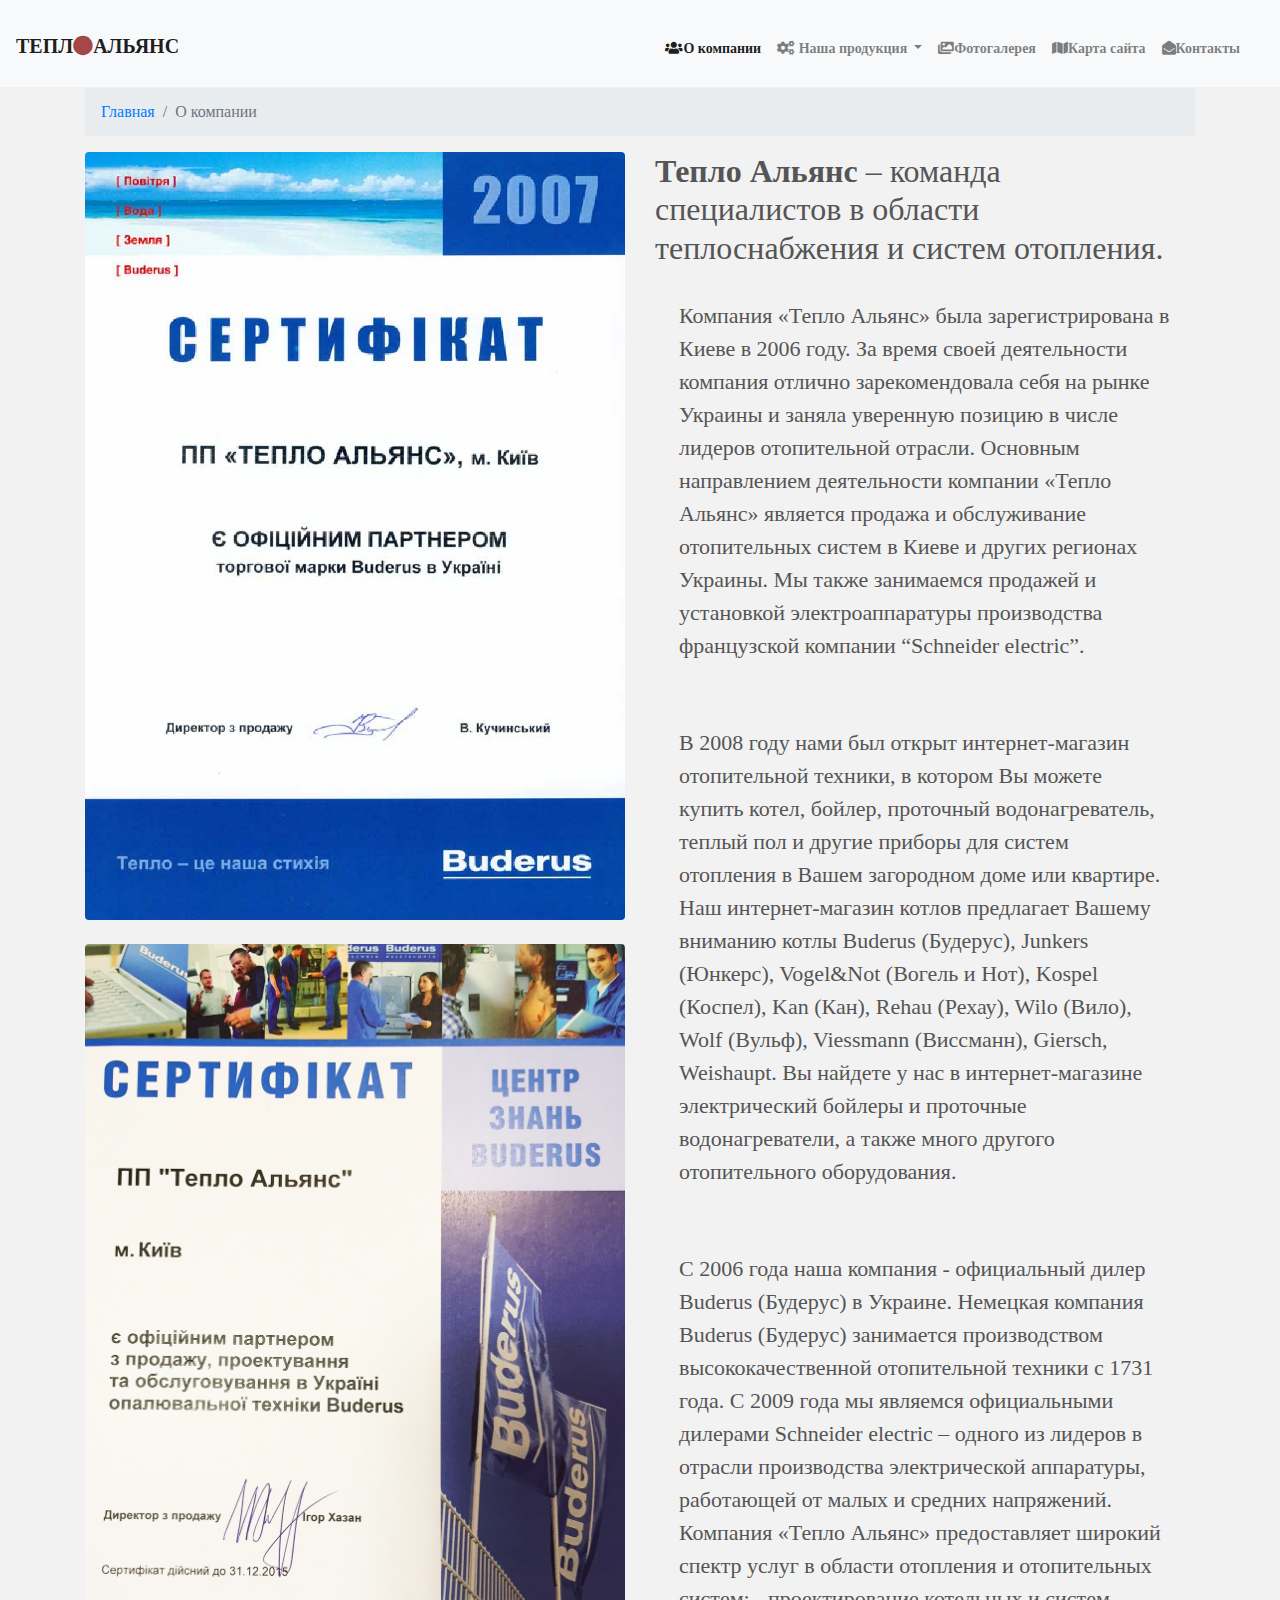
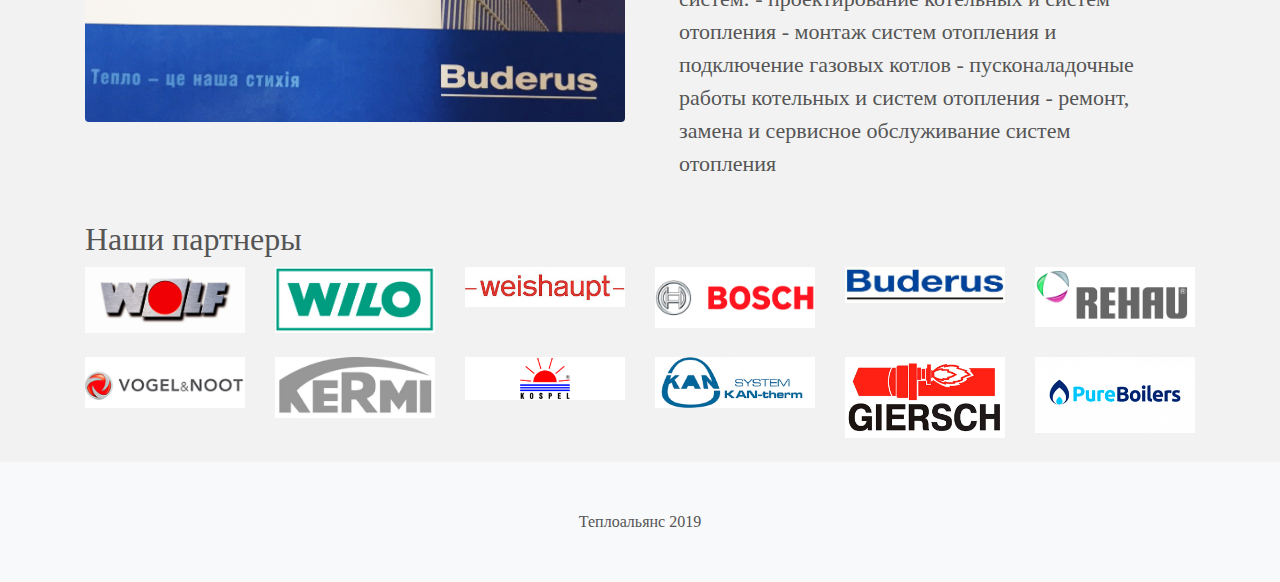
==== osadchiy/about.html @ 0821110b "Add files via upload" ====
<!DOCTYPE html>
<html lang="ru">
<head>
    <title>teplo</title>
    <meta charset="UTF-8" />
    <meta name="viewport" content="width=device-width, initial-scale=1, shrink-to-fit=no">
    <link href="https://fonts.googleapis.com/css?family=Cuprum" rel="stylesheet">
    <link rel="stylesheet" href="https://stackpath.bootstrapcdn.com/bootstrap/4.3.1/css/bootstrap.min.css" integrity="sha384-ggOyR0iXCbMQv3Xipma34MD+dH/1fQ784/j6cY/iJTQUOhcWr7x9JvoRxT2MZw1T" crossorigin="anonymous">
    <link href="css/style.css" rel="stylesheet">
    <link href="libs/fontawesome/all.min.css" rel="stylesheet">
    </head>
<body style="background-attachment:fixed" topmargin="0">
  <header>
    <nav class="navbar navbar-expand-lg navbar-light bg-light fixed-top">
  <a class="navbar-brand" href="index.html">ТЕПЛ<i class="fa fa-circle"></i>АЛЬЯНС</a>
  <button class="navbar-toggler" type="button" data-toggle="collapse" data-target="#navbarSupportedContent" aria-controls="navbarSupportedContent" aria-expanded="false" aria-label="Toggle navigation">
    <span class="navbar-toggler-icon"></span>
  </button>
  <div class="collapse navbar-collapse justify-content-end " id="navbarSupportedContent">
    <ul class="navbar navbar-nav  ">
      <li class="nav-item active">
        <a class="nav-link " href="about.html"><i class="fa fa-users"></i>О компании</a>
      </li>
      <li class="nav-item dropdown">
        <a class="nav-link dropdown-toggle" href="#" id="navbarDropdown" role="button" data-toggle="dropdown" aria-haspopup="true" aria-expanded="false"><i class="fa fa-cogs"></i>
          Наша продукция
        </a>
        <div class="dropdown-menu" aria-labelledby="navbarDropdown">
          <a class="dropdown-item" href="#">Гелиосистемы и солнечные коллекторы</a>
          <a class="dropdown-item" href="#">Отопительные котлы</a>
          <a class="dropdown-item" href="#">Системы отопления теплый пол</a>
          <a class="dropdown-item" href="#">Бойлеры (накопительные водонагреватели)</a>
          <a class="dropdown-item" href="#">Колонки (проточные водонагреватели)</a>
          <a class="dropdown-item" href="#">Радиаторы отопления</a>
          <a class="dropdown-item" href="#">Трубы для системы отопления, водоснабжения, канализации</a>
          <a class="dropdown-item" href="#">Проектирование котельных и систем отопления<br>Газовые котельные установки</a>
          <a class="dropdown-item" href="#">Монтаж систем отопления</a>
          <a class="dropdown-item" href="#">Пуско-наладка и настройка системы отопления</a>
          <a class="dropdown-item" href="#">Ремонт, замена и сервисное обслуживание котлов и систем отопления</a>
        </div>
      </li>
       <li class="nav-item">
        <a class="nav-link" href="#"><i class="fa fa-images"></i>Фотогалерея</a>
      </li>
       <li class="nav-item">
        <a class="nav-link" href="#"><i class="fa fa-map"></i>Карта сайта</a>
      </li>
       <li class="nav-item">
        <a class="nav-link" href="contacts.html"><i class="fa fa-envelope-open"></i>Контакты</a>
      </li>
    </ul>
  </div>
</nav>
  <div class="container">
    <h1 class="mt-4 mb-3">О
      <small>НАС</small>
    </h1>

    <ol class="breadcrumb">
      <li class="breadcrumb-item">
        <a href="index.html">Главная</a>
      </li>
      <li class="breadcrumb-item active">О компании</li>
    </ol>
    <div class="row">
      <div class="col-lg-6">
        <img class="img-fluid rounded mb-4" src="img/sertifikat1.jpg" alt="">
        <img class="img-fluid rounded mb-4" src="img/sertifikat2.jpg" alt="">
      </div>
      <div class="col-lg-6">
        <h2><b>Тепло Альянс</b> – команда специалистов в области теплоснабжения и систем отопления.</h2>
        <p class="p-4">Компания «Тепло Альянс» была зарегистрирована в Киеве в 2006 году. За время своей деятельности компания отлично зарекомендовала себя на рынке Украины и заняла уверенную позицию в числе лидеров отопительной отрасли. Основным направлением деятельности компании «Тепло Альянс» является продажа и обслуживание отопительных систем в Киеве и других регионах Украины. Мы также занимаемся продажей и установкой электроаппаратуры производства французской компании “Schneider electric”.</p>
        <p class="p-4">В 2008 году нами был открыт интернет-магазин отопительной техники, в котором Вы можете купить котел, бойлер, проточный водонагреватель, теплый пол и другие приборы для систем отопления в Вашем загородном доме или квартире. Наш интернет-магазин котлов предлагает Вашему вниманию котлы Buderus (Будерус), Junkers (Юнкерс), Vogel&Not (Вогель и Нот), Kospel (Коспел), Kan (Кан), Rehau (Рехау), Wilo (Вило), Wolf (Вульф), Viessmann (Виссманн), Giersch, Weishaupt. Вы найдете у нас в интернет-магазине электрический бойлеры  и проточные водонагреватели, а также много другого отопительного оборудования.</p>
        <p class="p-4">С 2006 года наша компания - официальный дилер Buderus (Будерус) в Украине. Немецкая компания Buderus (Будерус) занимается производством  высококачественной отопительной техники с 1731 года.  
			С 2009 года мы являемся официальными дилерами Schneider electric – одного из лидеров в отрасли производства электрической аппаратуры, работающей от малых и средних напряжений.
			 
			Компания «Тепло Альянс» предоставляет широкий спектр услуг в области отопления и отопительных систем:
			- проектирование котельных и систем отопления
			- монтаж систем отопления и подключение газовых котлов
			- пусконаладочные работы котельных и систем отопления
			- ремонт, замена и сервисное обслуживание систем отопления</p>
      </div>
    </div>
    <h2>Наши партнеры</h2>
    <div class="row">
      <div class="col-lg-2 col-sm-4 mb-4">
        <img class="img-fluid" src="img/logo/wolf.jpg" alt="">
      </div>
      <div class="col-lg-2 col-sm-4 mb-4">
        <img class="img-fluid" src="img/logo/wilo.jpg" alt="">
      </div>
      <div class="col-lg-2 col-sm-4 mb-4">
        <img class="img-fluid" src="img/logo/weishaupt.jpg" alt="">
      </div>
      <div class="col-lg-2 col-sm-4 mb-4">
        <img class="img-fluid" src="img/logo/bosch.jpg" alt="">
      </div>
      <div class="col-lg-2 col-sm-4 mb-4">
        <img class="img-fluid" src="img/logo/buderus.jpg" alt="">
      </div>
      <div class="col-lg-2 col-sm-4 mb-4">
        <img class="img-fluid" src="img/logo/rehau.jpg" alt="">
      </div>
      <div class="col-lg-2 col-sm-4 mb-4">
        <img class="img-fluid" src="img/logo/vogel.jpg" alt="">
      </div>
      <div class="col-lg-2 col-sm-4 mb-4">
        <img class="img-fluid" src="img/logo/Kermi.jpg" alt="">
      </div>
      <div class="col-lg-2 col-sm-4 mb-4">
        <img class="img-fluid" src="img/logo/kospel.png" alt="">
      </div>
      <div class="col-lg-2 col-sm-4 mb-4">
        <img class="img-fluid" src="img/logo/kan.jpg" alt="">
      </div>
      <div class="col-lg-2 col-sm-4 mb-4">
        <img class="img-fluid" src="img/logo/giersch.jpg" alt="">
      </div>
      <div class="col-lg-2 col-sm-4 mb-4">
        <img class="img-fluid" src="img/logo/Pure-Boiler.jpg" alt="">
      </div>
    </div>
    <!-- /.row -->
  </div>
<footer class="py-5 bg-light">
    <div class="container">
      <p class="m-0 text-center text-black ">Теплоальянс 2019</p>
    </div>
  </footer>

    <script src="https://code.jquery.com/jquery-3.3.1.slim.min.js" integrity="sha384-q8i/X+965DzO0rT7abK41JStQIAqVgRVzpbzo5smXKp4YfRvH+8abtTE1Pi6jizo" crossorigin="anonymous"></script>
    <script src="https://cdnjs.cloudflare.com/ajax/libs/popper.js/1.14.7/umd/popper.min.js" integrity="sha384-UO2eT0CpHqdSJQ6hJty5KVphtPhzWj9WO1clHTMGa3JDZwrnQq4sF86dIHNDz0W1" crossorigin="anonymous"></script>
    <script src="https://stackpath.bootstrapcdn.com/bootstrap/4.3.1/js/bootstrap.min.js" integrity="sha384-JjSmVgyd0p3pXB1rRibZUAYoIIy6OrQ6VrjIEaFf/nJGzIxFDsf4x0xIM+B07jRM" crossorigin="anonymous"></script>
</body>
</html>
---- osadchiy/css/style.css ----
body{
 font-family:"Lato";
 background-color:#f2f2f2;
  color: #555;
  font-weight: 300;
  font-size: 16px;
       -webkit-font-smoothing:antialiased;
       -webkit-overflow-scrolling:touch;

}
.dropdown:hover > .dropdown-menu { 
    display: block; 
} 

a:hover, a:focus,{
	color: #7b7b7b;
	text-decoration: none;
	outline: 0;
}
.navbar{
	font-weight: 800;
	font-size: 14px;
	padding-top: 15px;
	padding-bottom: 10px;
}
.navbar-inverse{
	background:#2d2d2d;
	border-color: #2d2d2d;
}

.navbar-inverse .navbar-brand{
	color: #999;
	font-weight: bolder;
	font-size: 22px;
	letter-spacing: 1px;
}

.fa-circle{
	color:#A64747;
}
.p-0{
	padding:0; 
}
.carousel-item {
  height: 100vh;
  min-height: 350px;
  background: no-repeat center center scroll;
  -webkit-background-size: cover;
  -moz-background-size: cover;
  -o-background-size: cover;
  background-size: cover;
}
button > a{
	text-decoration: none;
	color: black;
}
button:focus{
	color:#A64B00;
}
h3, h1{
	font-family:"Raleway";
	font-weight: bold;
	color: #A64B00;
}
.p-4{
	font-size: 22px;
}
#p-8{
	color:black;
}
//*.text{
	position: absolute;
	height: auto;
	margin-top: 200px;
	margin-left: 300px;
	font-family:Cuprum;
	font-size: 30px;
	color: #12151C;
}
.strok{
	font-family:Arial;
	color: 	#182033;
	font-size: 25px;
	position: absolute;
	margin-top: 300px;
	margin-left: 260px;

}
.strok ul li{
     list-style: none;
}
#carouselExampleCaptions{
	position: absolute;
	right: 270px;
	top: 90px;
	width: 408px; 
	height: 463px;
}
#about{
	position: absolute;
	color:green;
	right: 270px;
	left:270px;
	top:550px;
}
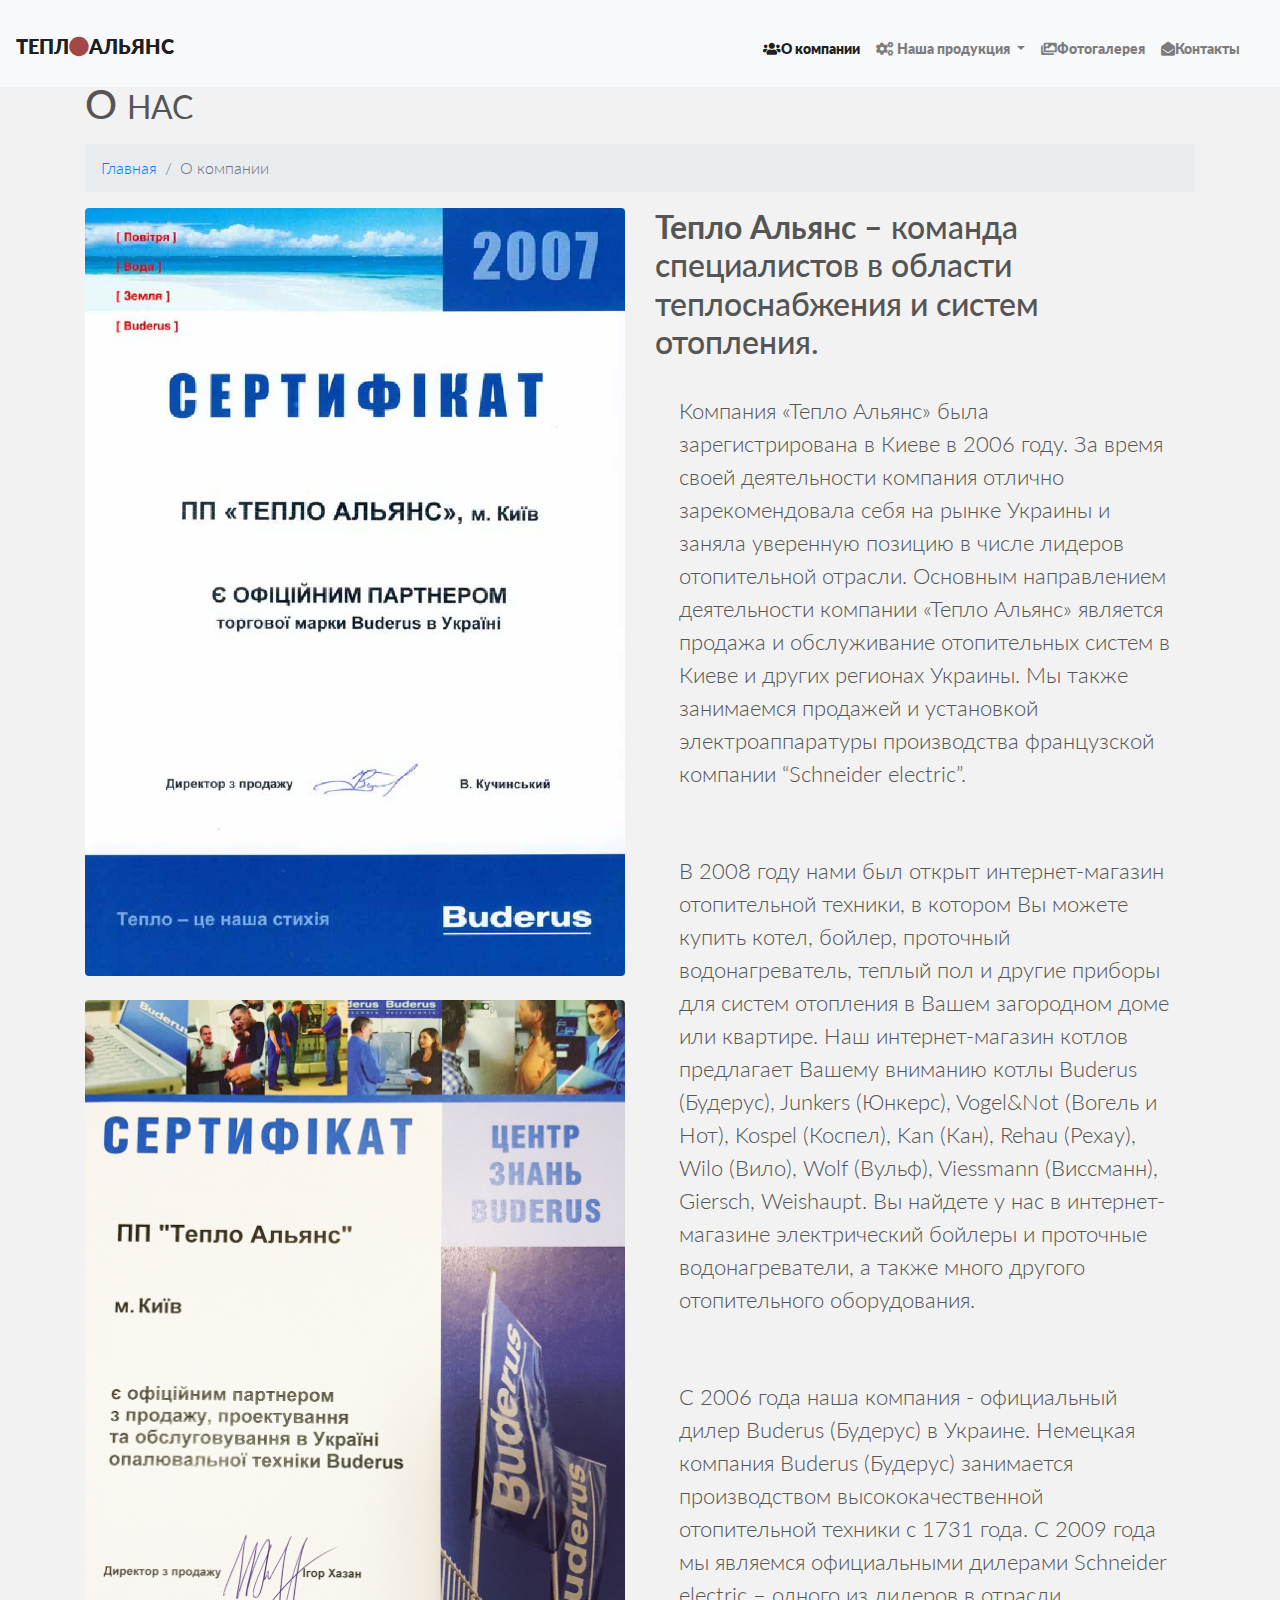
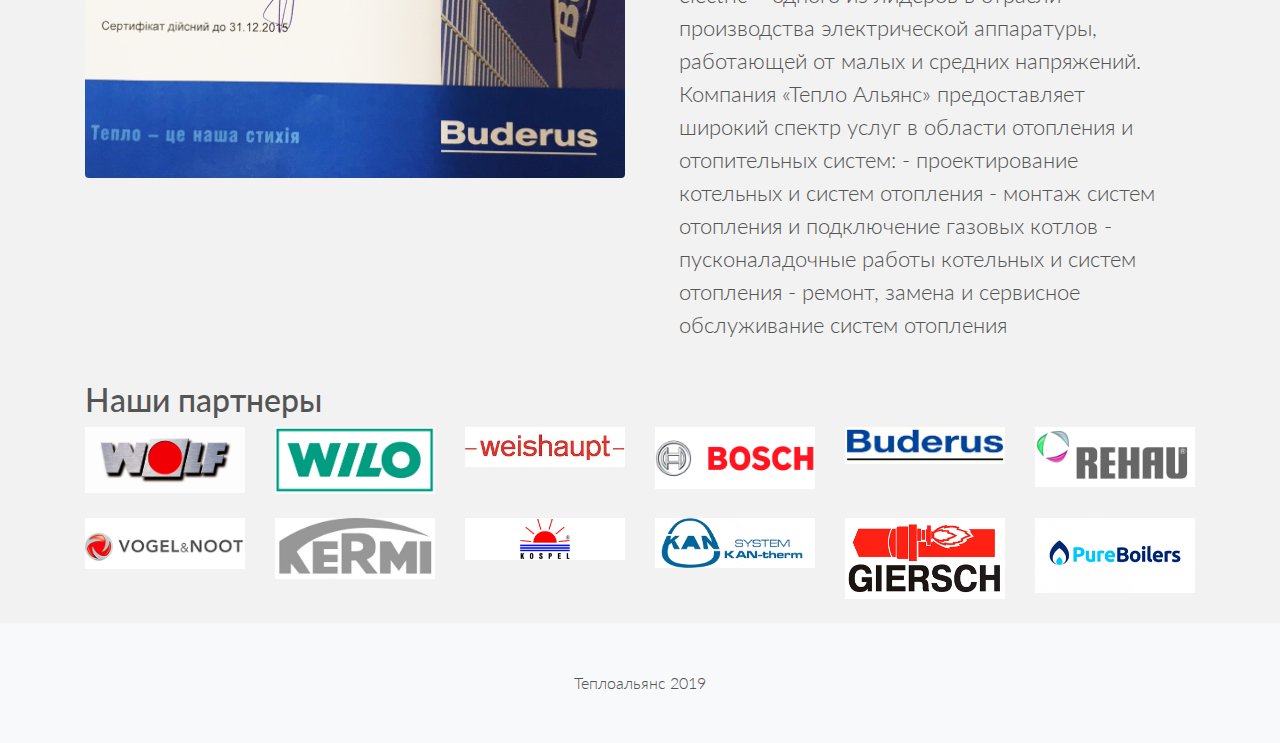
==== commit ea50278e: "Add files via upload" ====
--- a/osadchiy/about.html
+++ b/osadchiy/about.html
@@ -41,9 +41,6 @@
       </li>
        <li class="nav-item">
         <a class="nav-link" href="#"><i class="fa fa-images"></i>Фотогалерея</a>
-      </li>
-       <li class="nav-item">
-        <a class="nav-link" href="#"><i class="fa fa-map"></i>Карта сайта</a>
       </li>
        <li class="nav-item">
         <a class="nav-link" href="contacts.html"><i class="fa fa-envelope-open"></i>Контакты</a>
--- a/osadchiy/css/style.css
+++ b/osadchiy/css/style.css
@@ -1,8 +1,9 @@
-
+@import url('https://fonts.googleapis.com/css?family=Lato|Raleway');
 body{
  font-family:"Lato";
  background-color:#f2f2f2;
   color: #555;
+  padding-top: 56px;
   font-weight: 300;
   font-size: 16px;
        -webkit-font-smoothing:antialiased;
@@ -42,6 +43,9 @@
 .p-0{
 	padding:0; 
 }
+.p-50{
+	top: 50px;
+}
 .carousel-item {
   height: 100vh;
   min-height: 350px;
@@ -51,6 +55,10 @@
   -o-background-size: cover;
   background-size: cover;
 }
+.portfolio-item {
+  margin-bottom: 30px;
+}
+
 button > a{
 	text-decoration: none;
 	color: black;
@@ -58,49 +66,11 @@
 button:focus{
 	color:#A64B00;
 }
-h3, h1{
+.p-9{
 	font-family:"Raleway";
 	font-weight: bold;
-	color: #A64B00;
+	color: #FA7904FF;
 }
 .p-4{
 	font-size: 22px;
-}
-#p-8{
-	color:black;
-}
-//*.text{
-	position: absolute;
-	height: auto;
-	margin-top: 200px;
-	margin-left: 300px;
-	font-family:Cuprum;
-	font-size: 30px;
-	color: #12151C;
-}
-.strok{
-	font-family:Arial;
-	color: 	#182033;
-	font-size: 25px;
-	position: absolute;
-	margin-top: 300px;
-	margin-left: 260px;
-
-}
-.strok ul li{
-     list-style: none;
-}
-#carouselExampleCaptions{
-	position: absolute;
-	right: 270px;
-	top: 90px;
-	width: 408px; 
-	height: 463px;
-}
-#about{
-	position: absolute;
-	color:green;
-	right: 270px;
-	left:270px;
-	top:550px;
-}
+}